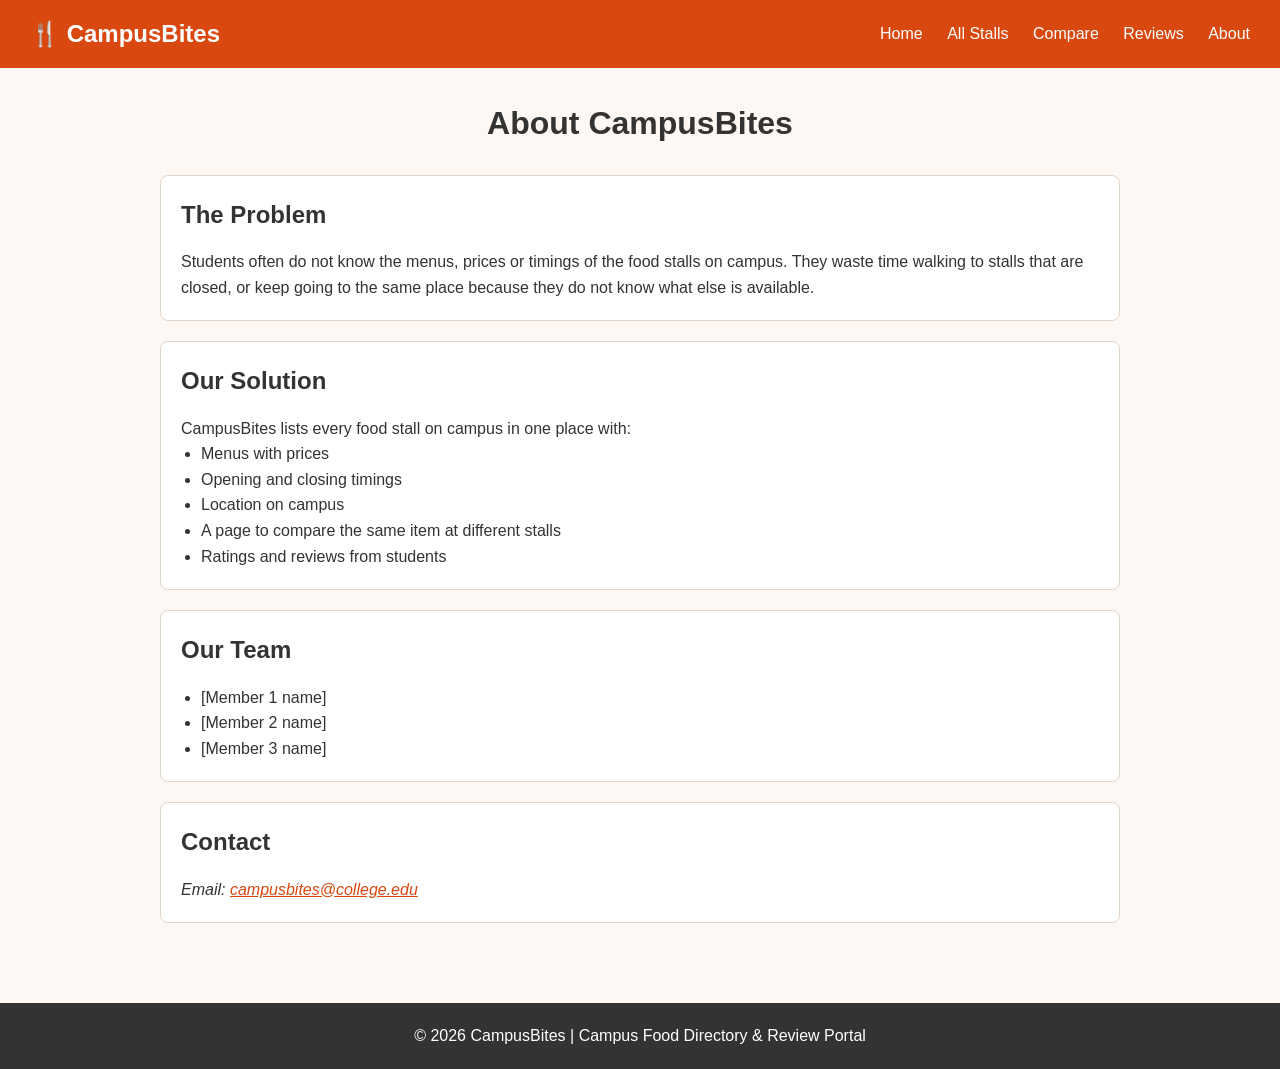
==== about.html @ daf78b04 "Add files via upload added files" ====
<!DOCTYPE html>
<html lang="en">
<head>
    <meta charset="UTF-8">
    <meta name="viewport" content="width=device-width, initial-scale=1.0">
    <title>About - CampusBites</title>
    <meta name="description" content="Find menus, prices, timings and reviews of every food stall on campus.">
    <link rel="stylesheet" href="style.css">
</head>
<body>

    <header>
        <a href="index.html" class="logo">🍴 CampusBites</a>
        <nav>
            <a href="index.html">Home</a>
            <a href="stalls.html">All Stalls</a>
            <a href="compare.html">Compare</a>
            <a href="review.html">Reviews</a>
            <a href="about.html" class="active">About</a>
        </nav>
    </header>

    <main>
        <h1 class="page-title">About CampusBites</h1>

        <section class="box">
            <h2>The Problem</h2>
            <p>Students often do not know the menus, prices or timings of the food stalls on campus. They waste time walking to stalls that are closed, or keep going to the same place because they do not know what else is available.</p>
        </section>

        <section class="box">
            <h2>Our Solution</h2>
            <p>CampusBites lists every food stall on campus in one place with:</p>
            <ul>
                <li>Menus with prices</li>
                <li>Opening and closing timings</li>
                <li>Location on campus</li>
                <li>A page to compare the same item at different stalls</li>
                <li>Ratings and reviews from students</li>
            </ul>
        </section>

        <section class="box">
            <h2>Our Team</h2>
            <ul>
                <li>[Member 1 name]</li>
                <li>[Member 2 name]</li>
                <li>[Member 3 name]</li>
            </ul>
        </section>

        <section class="box">
            <h2>Contact</h2>
            <address>
                Email: <a href="mailto:campusbites@college.edu">campusbites@college.edu</a>
            </address>
        </section>
    </main>

    <footer>
        <p>&copy; 2026 CampusBites | Campus Food Directory &amp; Review Portal</p>
    </footer>

</body>
</html>
---- style.css ----
/* =====================================================
   CampusBites - style.css
   One external style sheet used by every page.
   ===================================================== */


/* ===== MEMBER 1: Base, header, nav, footer, home ===== */

/* Universal selector: remove default browser spacing */
* {
    margin: 0;
    padding: 0;
    box-sizing: border-box;
}

body {
    font-family: Arial, Helvetica, sans-serif;
    background-color: #fdf8f3;
    color: #333333;
    line-height: 1.6;
}

a {
    color: #d9480f;
}

h2 {
    margin-bottom: 15px;
}

/* Header: logo on the left, menu on the right (Flexbox) */
header {
    background-color: #d9480f;
    padding: 15px 30px;
    display: flex;
    justify-content: space-between;
    align-items: center;
    flex-wrap: wrap;
    gap: 10px;
}

.logo {
    color: white;
    font-size: 24px;
    font-weight: bold;
    text-decoration: none;
}

nav a {
    color: white;
    text-decoration: none;
    margin-left: 20px;
}

nav a:hover {
    text-decoration: underline;
}

/* Main area: centred and not too wide */
main {
    max-width: 1000px;
    margin: 0 auto;
    padding: 30px 20px;
}

/* Home page banner */
.hero {
    background-color: #ffe8d6;
    text-align: center;
    padding: 50px 20px;
    border-radius: 10px;
    margin-bottom: 30px;
}

.hero h1 {
    font-size: 36px;
    color: #d9480f;
    margin-bottom: 10px;
}

.hero p {
    margin-bottom: 20px;
}

/* A link styled to look like a button */
.btn {
    display: inline-block;
    background-color: #d9480f;
    color: white;
    padding: 10px 25px;
    border-radius: 5px;
    text-decoration: none;
}

.btn:hover {
    background-color: #a63a0c;
}

/* Category links on the home page */
.categories {
    display: flex;
    flex-wrap: wrap;
    gap: 15px;
    margin-bottom: 30px;
}

.categories a {
    flex: 1;
    background-color: white;
    border: 1px solid #e0d6cc;
    border-radius: 8px;
    padding: 15px;
    text-align: center;
    text-decoration: none;
    font-weight: bold;
}

.categories a:hover {
    background-color: #ffe8d6;
}

/* Page heading used on inner pages */
.page-title {
    text-align: center;
    margin-bottom: 25px;
}

footer {
    background-color: #333333;
    color: white;
    text-align: center;
    padding: 20px;
    margin-top: 30px;
}


/* ===== MEMBER 2: Stall cards and menus ===== */

/* Cards placed in a grid: 3 per row on laptops */
.stall-grid {
    display: grid;
    grid-template-columns: 1fr 1fr 1fr;
    gap: 20px;
    margin-bottom: 30px;
}

.stall {
    background-color: white;
    border: 1px solid #e0d6cc;
    border-radius: 8px;
    padding: 20px;
}

.stall h3 {
    color: #d9480f;
    margin-bottom: 5px;
}

.info {
    font-size: 14px;
    color: #666666;
}

.rating {
    color: #e67700;
    font-weight: bold;
    margin: 5px 0;
}

/* Small labels like Veg or Open late */
.tag {
    display: inline-block;
    font-size: 12px;
    background-color: #ffe8d6;
    padding: 2px 8px;
    border-radius: 10px;
    margin-right: 5px;
}

.review {
    font-style: italic;
    font-size: 14px;
    margin-top: 10px;
}

/* "View menu" click-to-open box */
summary {
    cursor: pointer;
    font-weight: bold;
    margin-top: 10px;
    color: #d9480f;
}

/* Tables (menus and compare page) */
table {
    width: 100%;
    border-collapse: collapse;
    margin-top: 10px;
    background-color: white;
}

th, td {
    border: 1px solid #e0d6cc;
    padding: 8px;
    text-align: left;
}

th {
    background-color: #ffe8d6;
}

caption {
    font-weight: bold;
    font-size: 18px;
    text-align: left;
    padding: 8px 0;
}


/* ===== MEMBER 3: Forms, compare table, responsive ===== */

/* Compare page */
.compare-item {
    margin-bottom: 30px;
}

.cheapest {
    background-color: #ebfbee;
    font-weight: bold;
}

/* Form */
form {
    max-width: 600px;
    margin: 0 auto;
    background-color: white;
    padding: 25px;
    border: 1px solid #e0d6cc;
    border-radius: 8px;
}

fieldset {
    border: 1px solid #e0d6cc;
    padding: 15px;
    margin-bottom: 15px;
}

legend {
    font-weight: bold;
    padding: 0 5px;
}

label {
    display: block;
    margin-top: 10px;
}

input[type="text"],
input[type="email"],
select,
textarea {
    width: 100%;
    padding: 8px;
    border: 1px solid #cccccc;
    border-radius: 4px;
    font-size: 15px;
}

input:focus,
select:focus,
textarea:focus {
    border-color: #d9480f;
}

/* Radio buttons sit side by side */
.radio-group label {
    display: inline-block;
    margin-right: 15px;
}

button {
    background-color: #d9480f;
    color: white;
    border: none;
    padding: 10px 25px;
    border-radius: 5px;
    font-size: 16px;
    cursor: pointer;
}

button:hover {
    background-color: #a63a0c;
}

/* About page boxes */
.box {
    background-color: white;
    border: 1px solid #e0d6cc;
    border-radius: 8px;
    padding: 20px;
    margin-bottom: 20px;
}

.box ul {
    margin-left: 20px;
}

/* Responsive design: phones (700px wide or less) */
@media (max-width: 700px) {
    header {
        flex-direction: column;
    }

    nav a {
        margin: 0 8px;
    }

    .stall-grid {
        grid-template-columns: 1fr;
    }

    .hero h1 {
        font-size: 26px;
    }
}
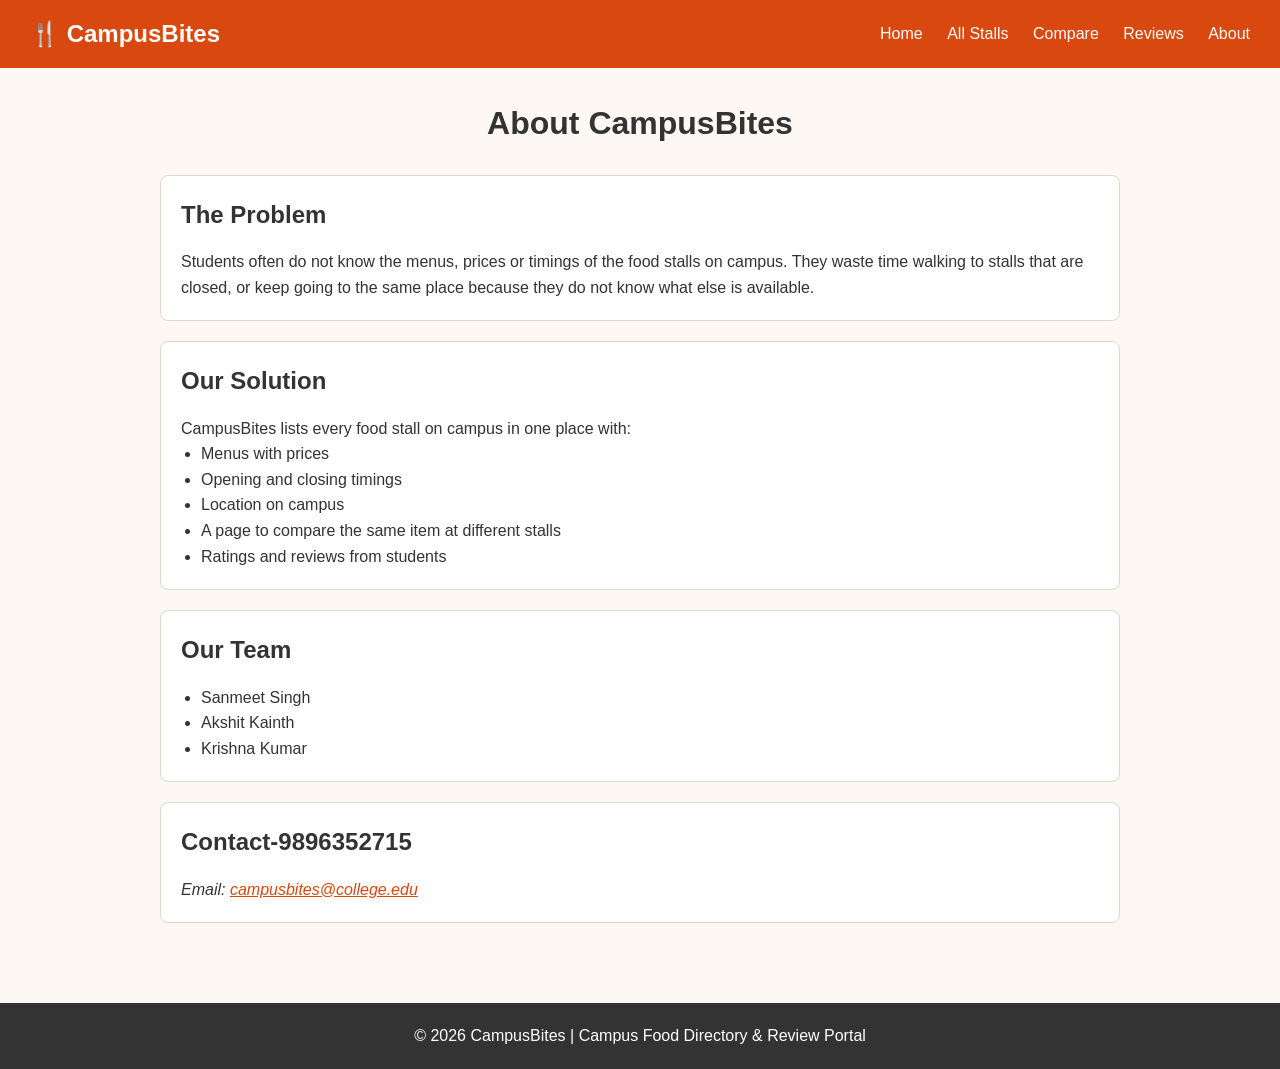
==== commit 592fa9e5: "first commit" ====
--- a/about.html
+++ b/about.html
@@ -43,14 +43,14 @@
         <section class="box">
             <h2>Our Team</h2>
             <ul>
-                <li>[Member 1 name]</li>
-                <li>[Member 2 name]</li>
-                <li>[Member 3 name]</li>
+                <li>Sanmeet Singh</li>
+                <li>Akshit Kainth</li>
+                <li>Krishna Kumar</li>
             </ul>
         </section>
 
         <section class="box">
-            <h2>Contact</h2>
+            <h2>Contact-9896352715</h2>
             <address>
                 Email: <a href="mailto:campusbites@college.edu">campusbites@college.edu</a>
             </address>
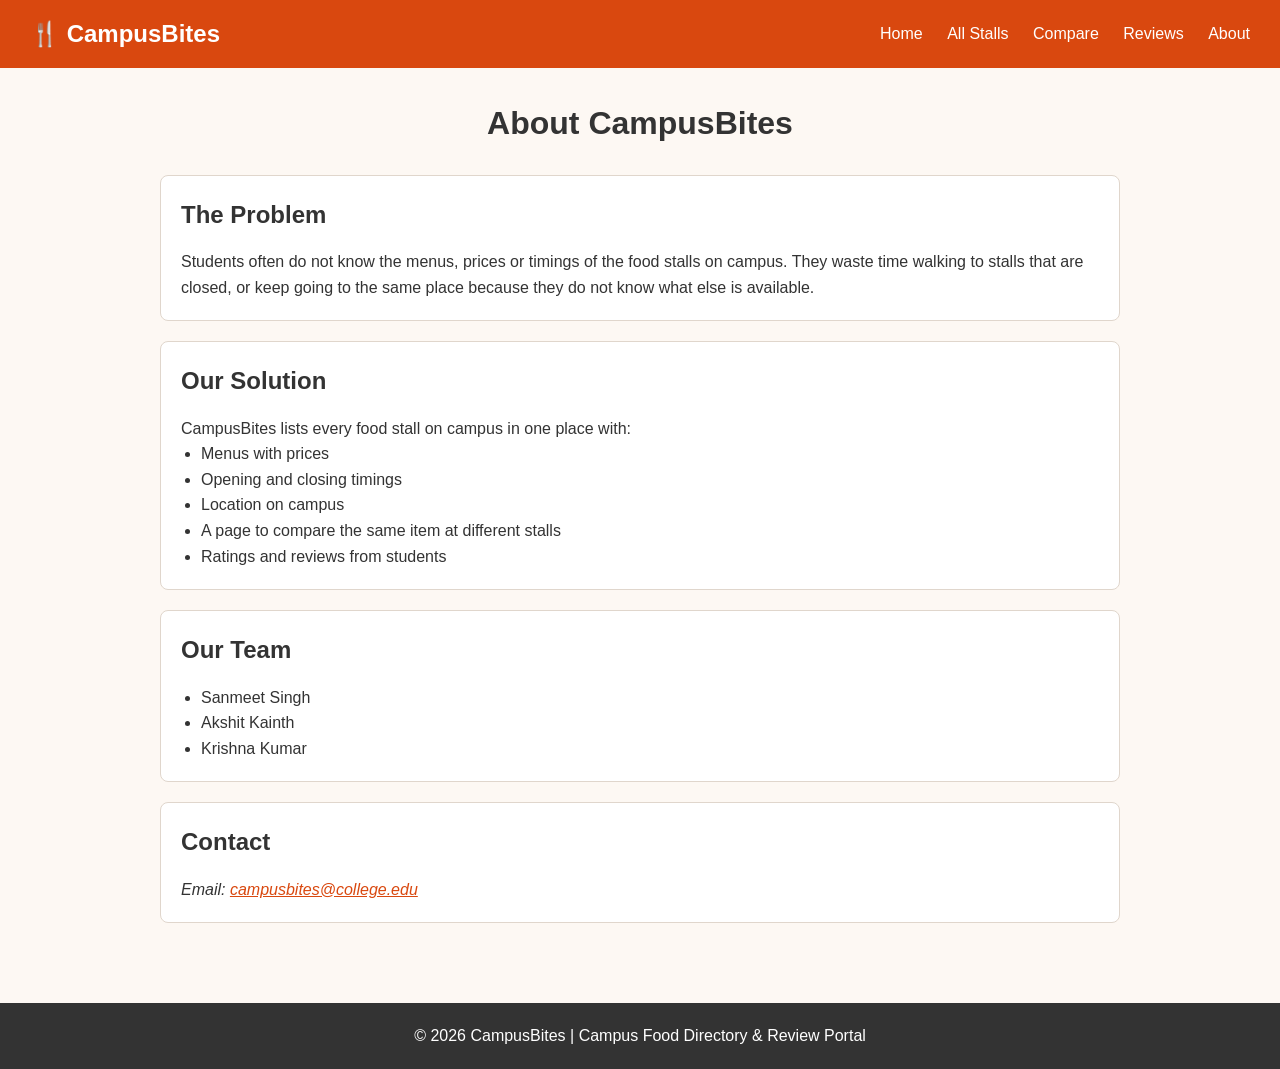
==== commit f8ee6a93: "email updated" ====
--- a/about.html
+++ b/about.html
@@ -50,7 +50,7 @@
         </section>
 
         <section class="box">
-            <h2>Contact-9896352715</h2>
+            <h2>Contact</h2>
             <address>
                 Email: <a href="mailto:campusbites@college.edu">campusbites@college.edu</a>
             </address>
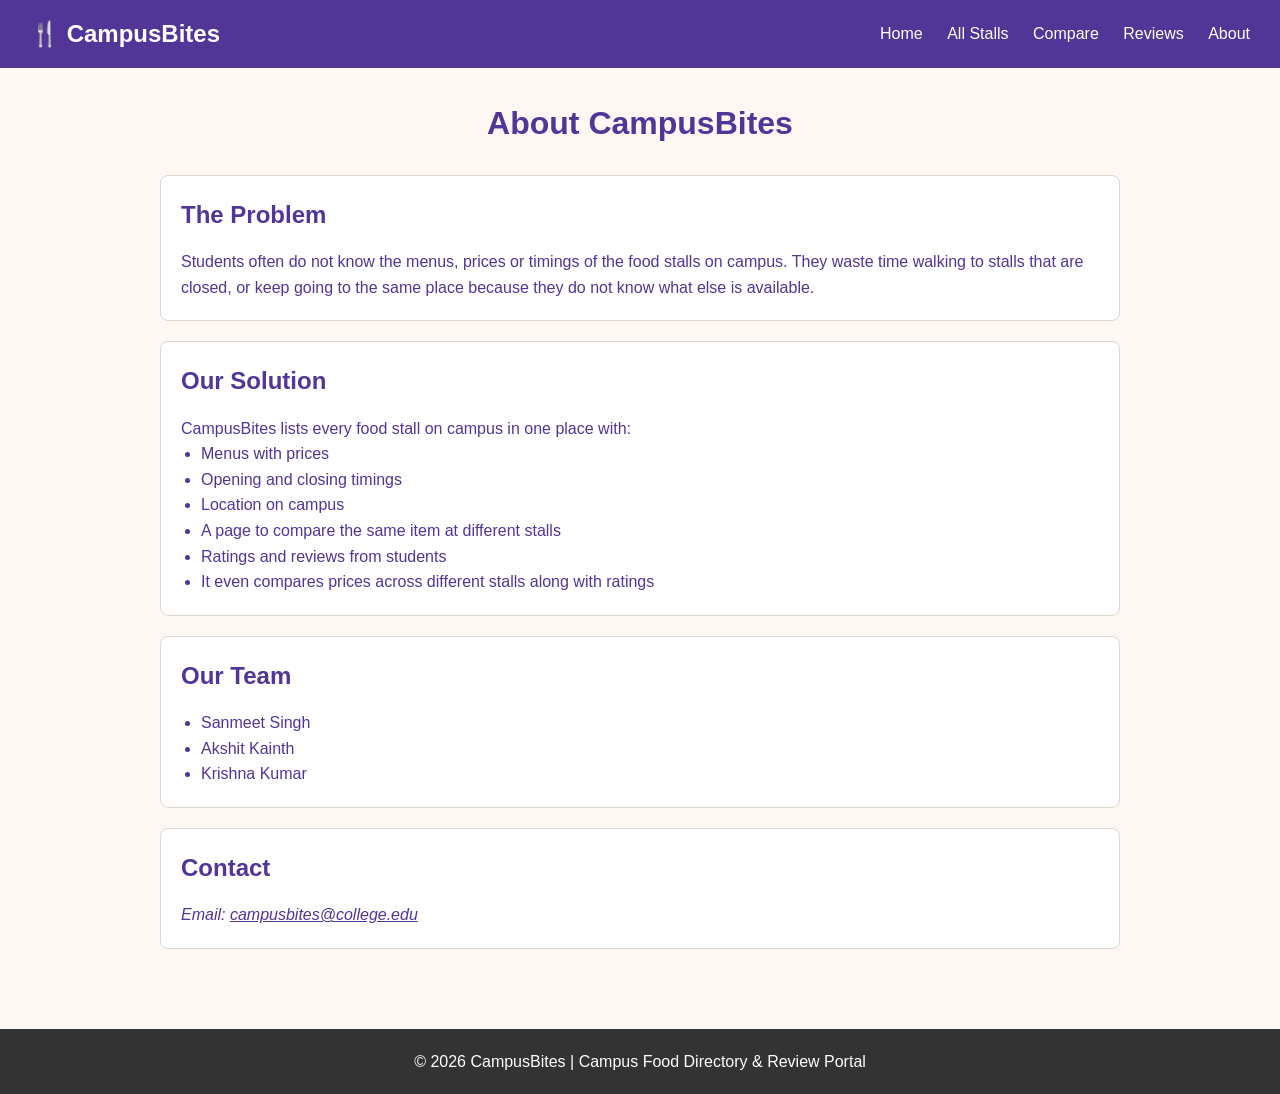
==== commit 1bd0ae9d: "colors changed" ====
--- a/about.html
+++ b/about.html
@@ -37,6 +37,7 @@
                 <li>Location on campus</li>
                 <li>A page to compare the same item at different stalls</li>
                 <li>Ratings and reviews from students</li>
+                <li>It even compares prices across different stalls along with ratings</li>
             </ul>
         </section>
 
--- a/style.css
+++ b/style.css
@@ -16,12 +16,12 @@
 body {
     font-family: Arial, Helvetica, sans-serif;
     background-color: #fdf8f3;
-    color: #333333;
+    color: #513597;
     line-height: 1.6;
 }
 
 a {
-    color: #d9480f;
+    color: #513597;
 }
 
 h2 {
@@ -30,7 +30,7 @@
 
 /* Header: logo on the left, menu on the right (Flexbox) */
 header {
-    background-color: #d9480f;
+    background-color: #513597;
     padding: 15px 30px;
     display: flex;
     justify-content: space-between;
@@ -74,7 +74,7 @@
 
 .hero h1 {
     font-size: 36px;
-    color: #d9480f;
+    color: #513597;
     margin-bottom: 10px;
 }
 
@@ -85,7 +85,7 @@
 /* A link styled to look like a button */
 .btn {
     display: inline-block;
-    background-color: #d9480f;
+    background-color:#513597;
     color: white;
     padding: 10px 25px;
     border-radius: 5px;
@@ -93,7 +93,7 @@
 }
 
 .btn:hover {
-    background-color: #a63a0c;
+    background-color: #513597;
 }
 
 /* Category links on the home page */
@@ -152,7 +152,7 @@
 }
 
 .stall h3 {
-    color: #d9480f;
+    color: #513597;
     margin-bottom: 5px;
 }
 
@@ -162,7 +162,7 @@
 }
 
 .rating {
-    color: #e67700;
+    color: #513597;
     font-weight: bold;
     margin: 5px 0;
 }
@@ -188,7 +188,7 @@
     cursor: pointer;
     font-weight: bold;
     margin-top: 10px;
-    color: #d9480f;
+    color: #513597;
 }
 
 /* Tables (menus and compare page) */
@@ -269,7 +269,7 @@
 input:focus,
 select:focus,
 textarea:focus {
-    border-color: #d9480f;
+    border-color: #513597;
 }
 
 /* Radio buttons sit side by side */
@@ -279,7 +279,7 @@
 }
 
 button {
-    background-color: #d9480f;
+    background-color: #513597;
     color: white;
     border: none;
     padding: 10px 25px;
@@ -289,7 +289,7 @@
 }
 
 button:hover {
-    background-color: #a63a0c;
+    background-color: #513597;
 }
 
 /* About page boxes */
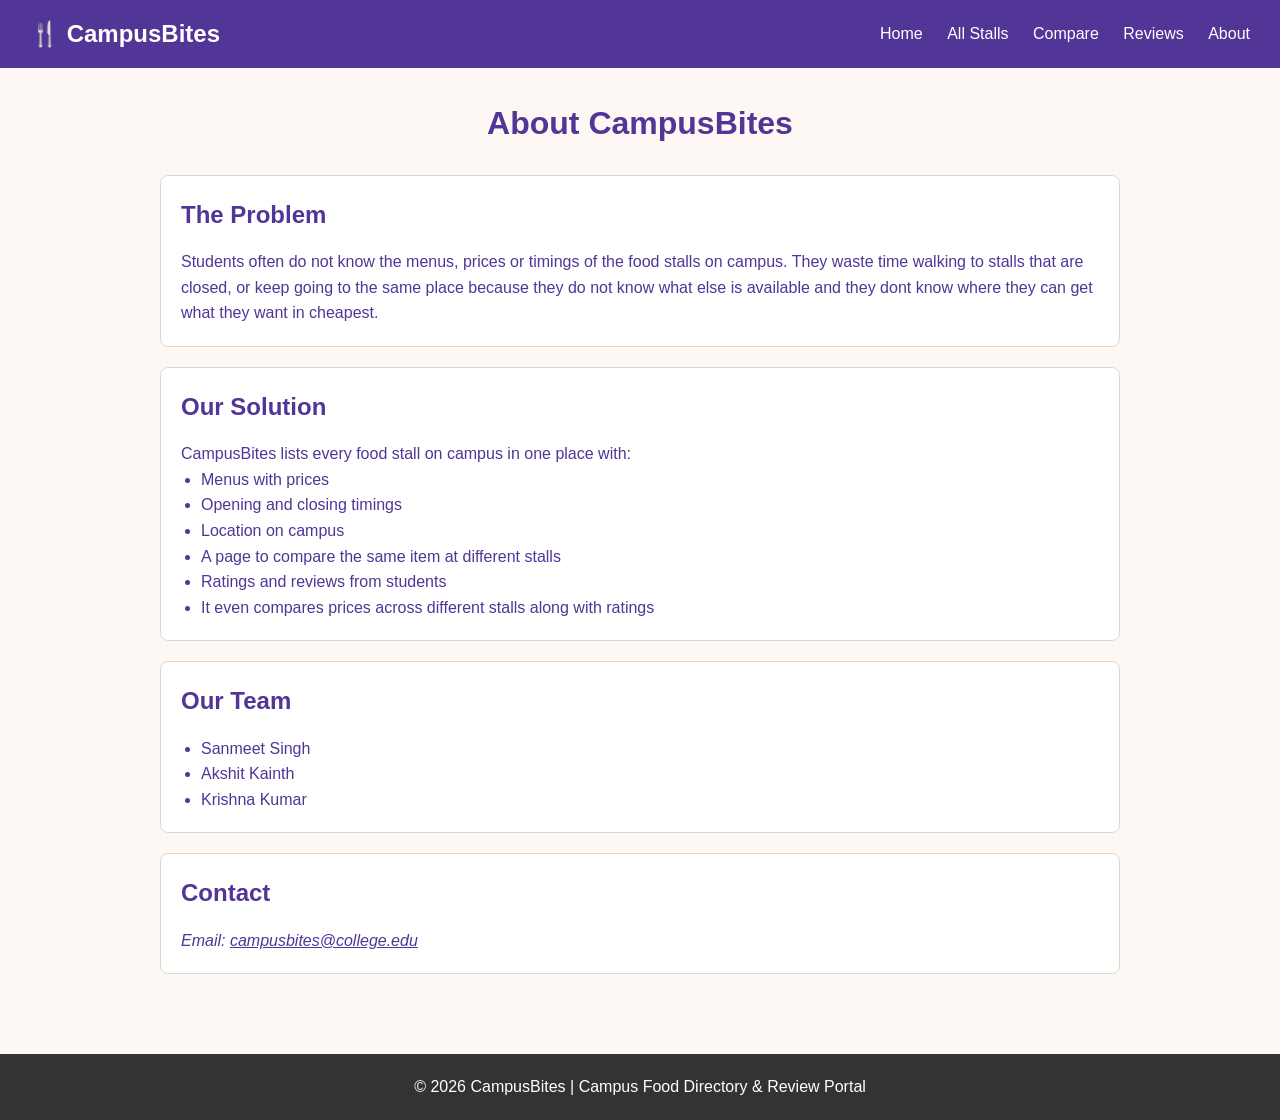
==== commit 4e64b696: "added some lines" ====
--- a/about.html
+++ b/about.html
@@ -25,7 +25,7 @@
 
         <section class="box">
             <h2>The Problem</h2>
-            <p>Students often do not know the menus, prices or timings of the food stalls on campus. They waste time walking to stalls that are closed, or keep going to the same place because they do not know what else is available.</p>
+            <p>Students often do not know the menus, prices or timings of the food stalls on campus. They waste time walking to stalls that are closed, or keep going to the same place because they do not know what else is available and they dont know where they can get what they want in cheapest.</p>
         </section>
 
         <section class="box">
